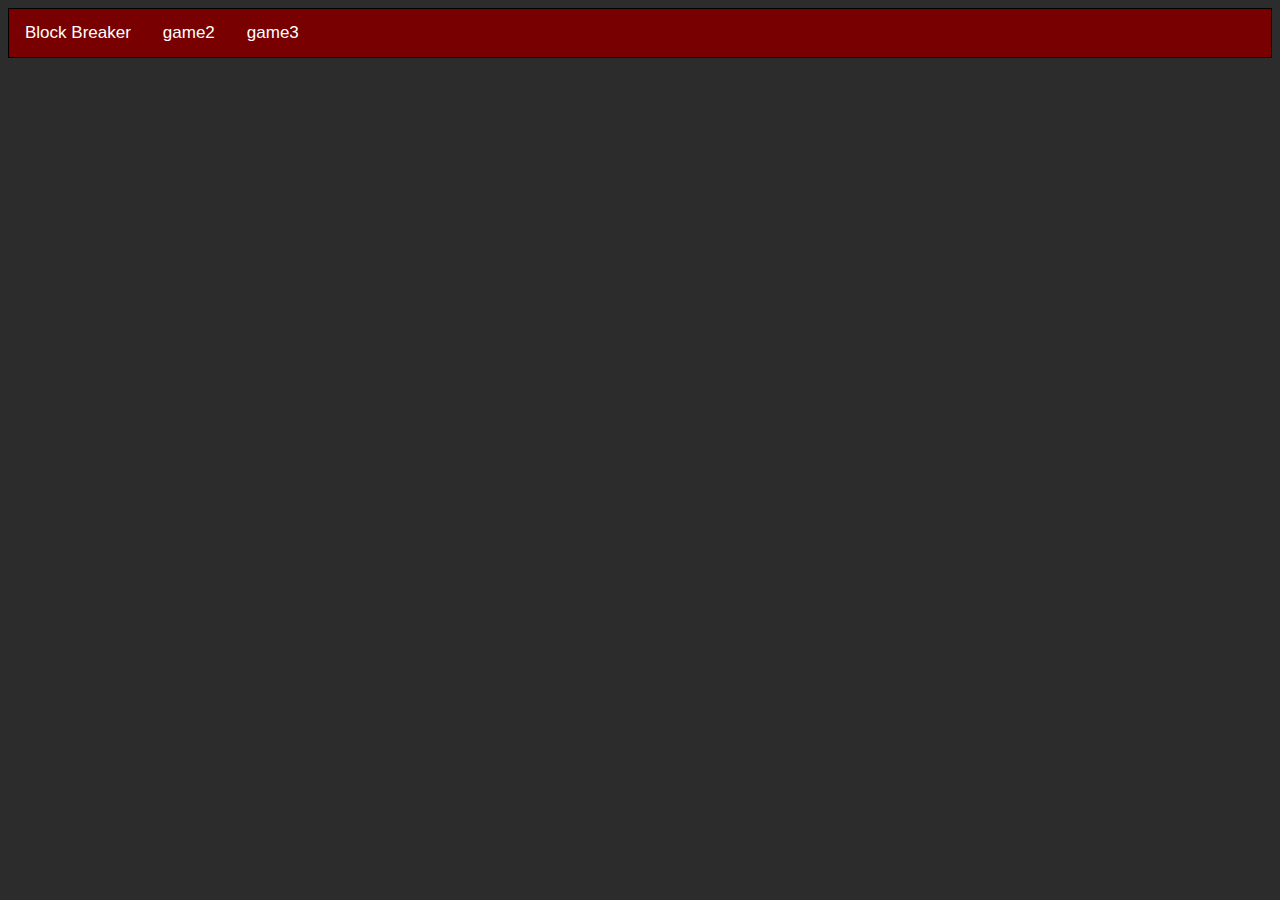
==== index.html @ 6d52f169 "g1t" ====
<!DOCTYPE html>
<html lang="ru">
<head>
<link rel="stylesheet" href="index.css">
<meta name="viewport" content="width=device-width, initial-scale=1">

</head>
<body>


<div class="tab">
  <button class="tablinks" onclick="opengame(event, 'g1')">Block Breaker</button>
  <button class="tablinks" onclick="opengame(event, 'g2')">game2</button>
  <button class="tablinks" onclick="opengame(event, 'g3')">game3</button>
</div>

<div id="g1" class="tabcontent">
  <h3>Block Breaker</h3>
  
<canvas id="myCanvas" width="640" height="480"></canvas>
<button id="runButton">Start game</button>
<script src="./index.js"></script>

</div>

<div id="g2" class="tabcontent">
  <h3>game2</h3>
  <!-- game2 -->
</div>

<div id="g3" class="tabcontent">
  <h3>game3</h3>
  <!-- game3 -->
</div>

<script>
function opengame(evt, game) {
    var i, tabcontent, tablinks;
    tabcontent = document.getElementsByClassName("tabcontent");
    for (i = 0; i < tabcontent.length; i++) {
        tabcontent[i].style.display = "none";
    }
    tablinks = document.getElementsByClassName("tablinks");
    for (i = 0; i < tablinks.length; i++) {
        tablinks[i].className = tablinks[i].className.replace(" active", "");
    }
    document.getElementById(game).style.display = "block";
    evt.currentTarget.className += " active";
}
</script>
     
</body>
</html>
---- index.css ----
canvas {
    background-color: #444444;
  }
  button {
    display: block;
  }
body {
    background-color: rgb(44, 44, 44);
    color:white;
    font-family: Arial, Helvetica, sans-serif;
}

/* Style the tab */
.tab {
    overflow: hidden;
    color:white;
    font-family: Arial, Helvetica, sans-serif;
    border: 1px solid #000000;
    background-color: #790000;
}

/* Style the buttons inside the tab */
.tab button {
    background-color: inherit;
    color:white;
    font-family: Arial, Helvetica, sans-serif;
    float: left;
    border: none;
    outline: none;
    cursor: pointer;
    padding: 14px 16px;
    transition: 0.3s;
    font-size: 17px;
}

/* Change background color of buttons on hover */
.tab button:hover {
    background-color: #ff0000;
}

/* Create an active/current tablink class */
.tab button.active {
    background-color: #c20202;
}

/* Style the tab content */
.tabcontent {
    display: none;
    padding: 6px 12px;
}
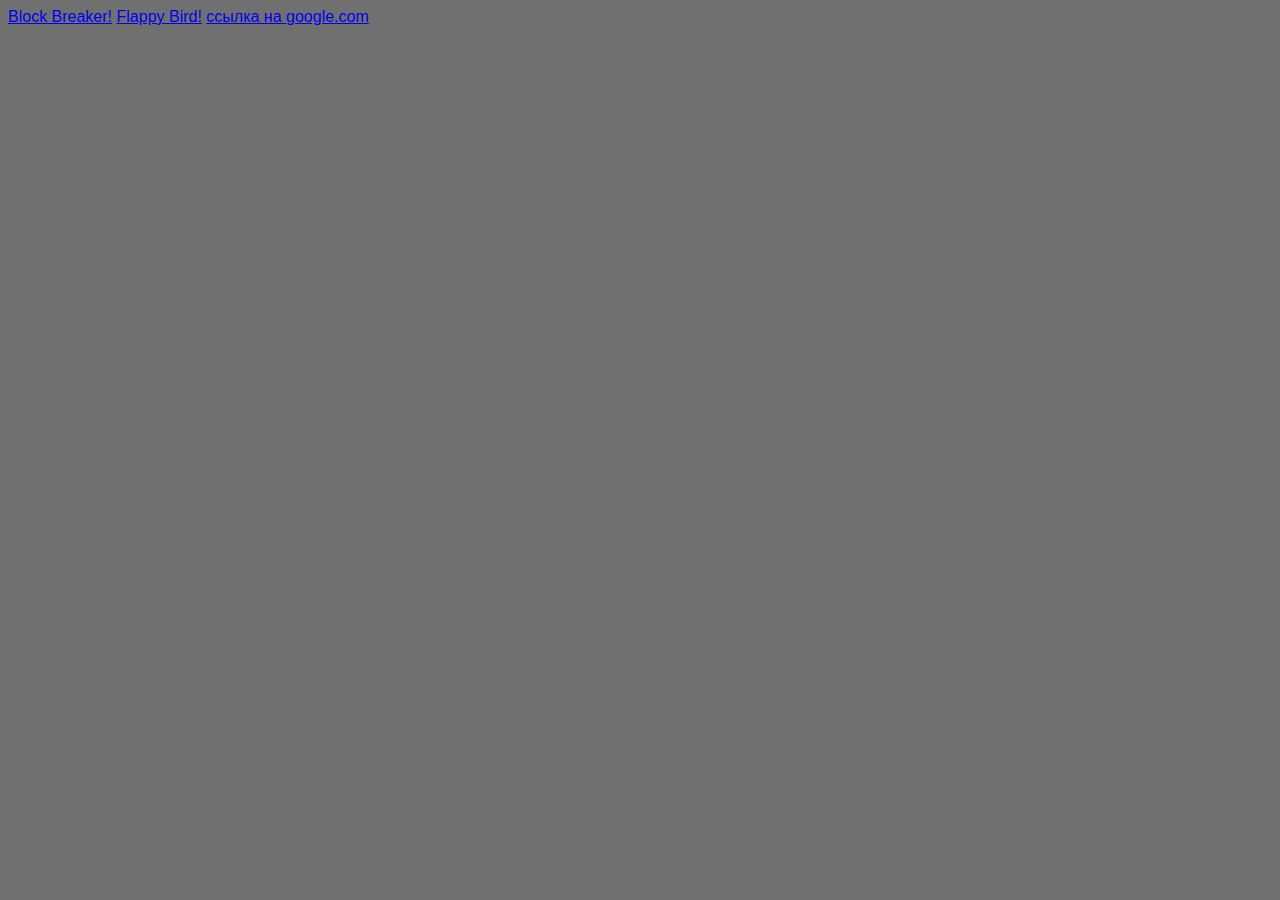
==== commit 54c7c9d4: "g2compl" ====
--- a/index.html
+++ b/index.html
@@ -1,53 +1,14 @@
 <!DOCTYPE html>
 <html lang="ru">
 <head>
-<link rel="stylesheet" href="index.css">
-<meta name="viewport" content="width=device-width, initial-scale=1">
-
+  <meta charset="UTF-8">
+  <meta name="viewport" content="width=device-width, initial-scale=1.0">
+  <title>Document</title>
+  <link rel="stylesheet" href="css/index.css">
 </head>
 <body>
-
-
-<div class="tab">
-  <button class="tablinks" onclick="opengame(event, 'g1')">Block Breaker</button>
-  <button class="tablinks" onclick="opengame(event, 'g2')">game2</button>
-  <button class="tablinks" onclick="opengame(event, 'g3')">game3</button>
-</div>
-
-<div id="g1" class="tabcontent">
-  <h3>Block Breaker</h3>
-  
-<canvas id="myCanvas" width="640" height="480"></canvas>
-<button id="runButton">Start game</button>
-<script src="./index.js"></script>
-
-</div>
-
-<div id="g2" class="tabcontent">
-  <h3>game2</h3>
-  <!-- game2 -->
-</div>
-
-<div id="g3" class="tabcontent">
-  <h3>game3</h3>
-  <!-- game3 -->
-</div>
-
-<script>
-function opengame(evt, game) {
-    var i, tabcontent, tablinks;
-    tabcontent = document.getElementsByClassName("tabcontent");
-    for (i = 0; i < tabcontent.length; i++) {
-        tabcontent[i].style.display = "none";
-    }
-    tablinks = document.getElementsByClassName("tablinks");
-    for (i = 0; i < tablinks.length; i++) {
-        tablinks[i].className = tablinks[i].className.replace(" active", "");
-    }
-    document.getElementById(game).style.display = "block";
-    evt.currentTarget.className += " active";
-}
-</script>
-     
+  <a href="g1/index1.html" target="_blank">Block Breaker!</a>
+  <a href="g2/index2.html" target="_blank">Flappy Bird!</a>
+  <a href="g3/index3.html" target="_blank">ссылка на google.com</a>
 </body>
-</html> +</html>--- a/css/index.css
+++ b/css/index.css
@@ -0,0 +1,5 @@
+body {
+    background-color: rgb(112, 112, 112);
+    color:white;
+    font-family: Arial, Helvetica, sans-serif;
+}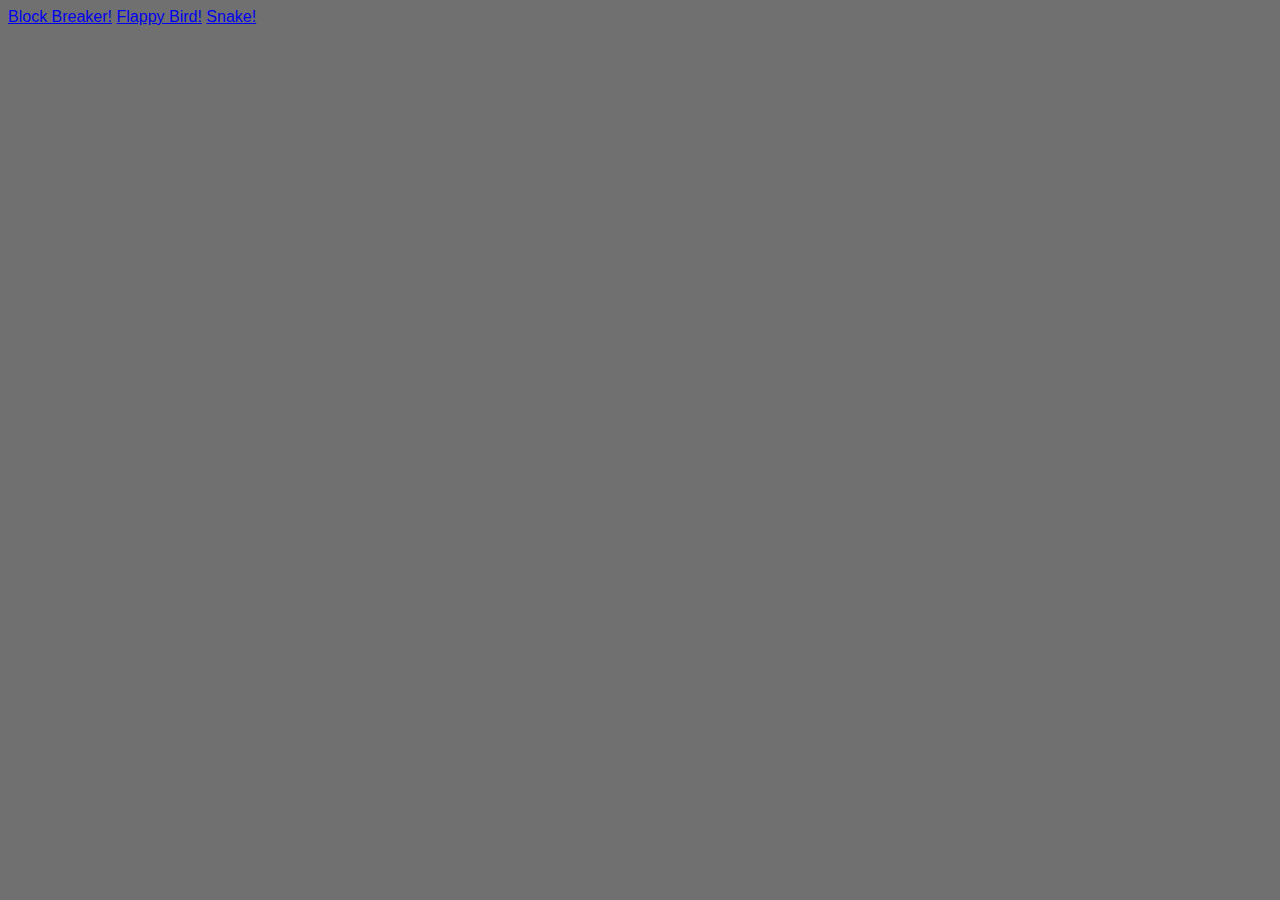
==== commit be5233fb: "compl3" ====
--- a/index.html
+++ b/index.html
@@ -9,6 +9,6 @@
 <body>
   <a href="g1/index1.html" target="_blank">Block Breaker!</a>
   <a href="g2/index2.html" target="_blank">Flappy Bird!</a>
-  <a href="g3/index3.html" target="_blank">ссылка на google.com</a>
+  <a href="g3/index3.html" target="_blank">Snake!</a>
 </body>
 </html>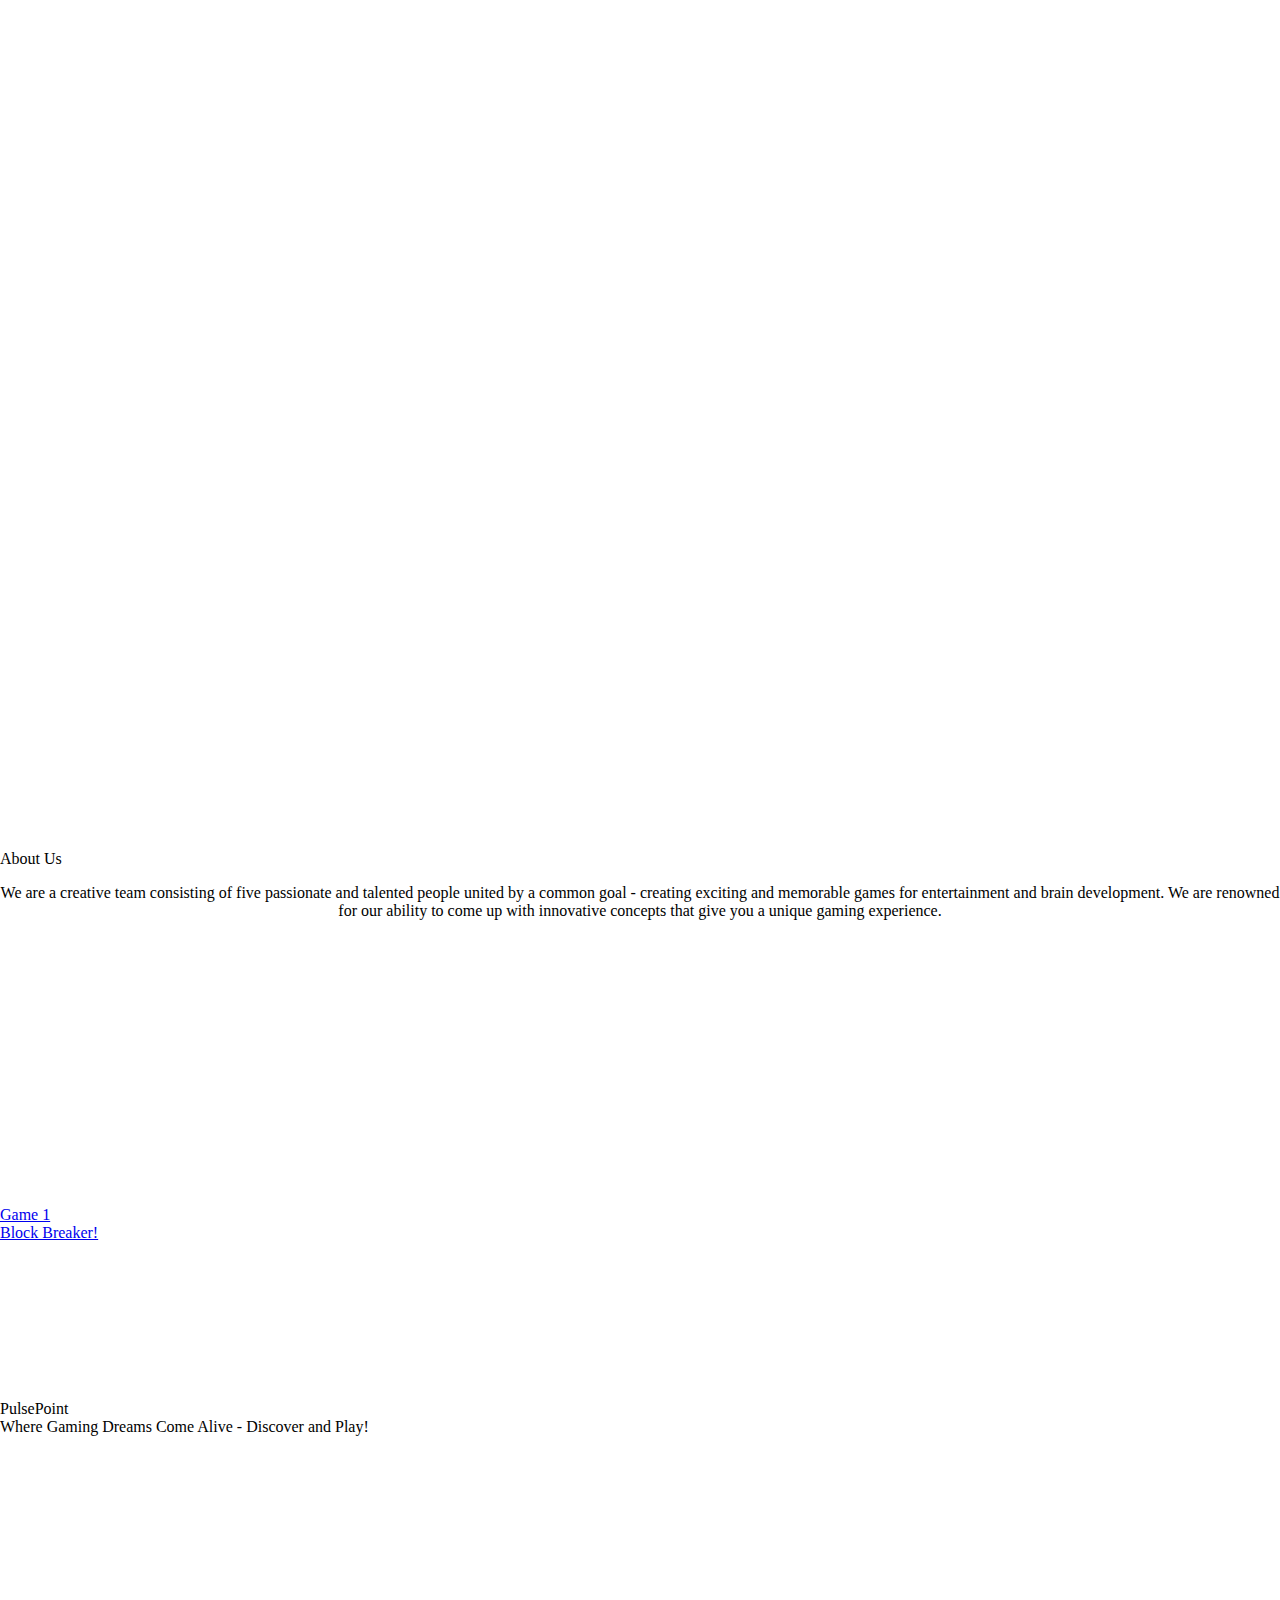
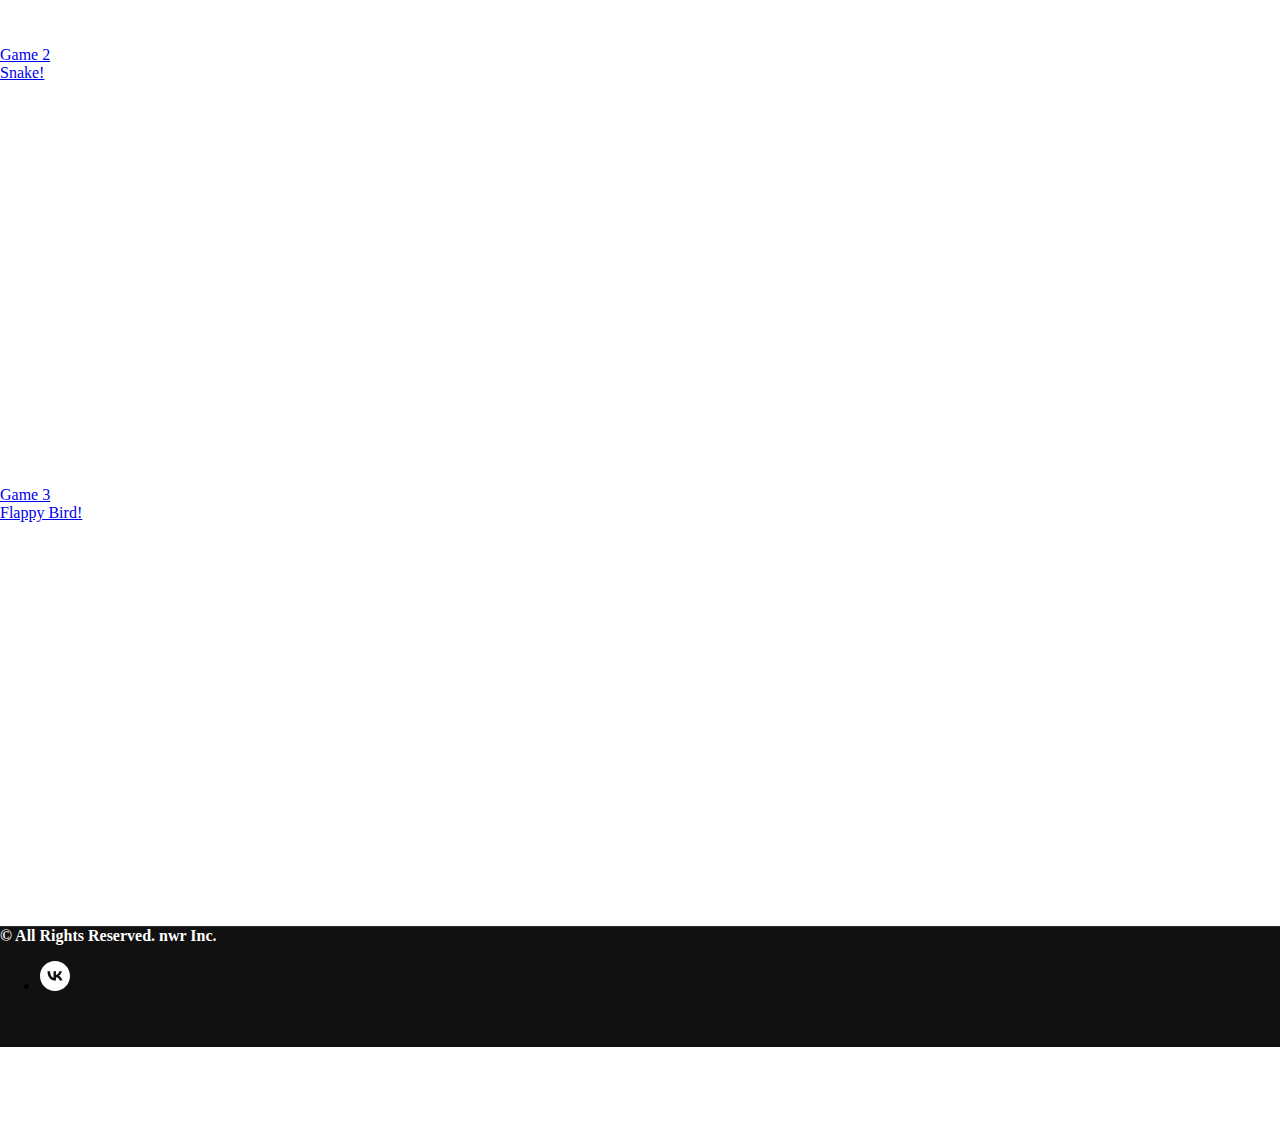
==== commit 9982d22c: "final1" ====
--- a/index.html
+++ b/index.html
@@ -1,14 +1,261 @@
 <!DOCTYPE html>
-<html lang="ru">
-<head>
-  <meta charset="UTF-8">
-  <meta name="viewport" content="width=device-width, initial-scale=1.0">
-  <title>Document</title>
-  <link rel="stylesheet" href="css/index.css">
-</head>
-<body>
-  <a href="g1/index1.html" target="_blank">Block Breaker!</a>
-  <a href="g2/index2.html" target="_blank">Flappy Bird!</a>
-  <a href="g3/index3.html" target="_blank">Snake!</a>
-</body>
-</html>+<html>
+    <head>
+        <meta charset="utf-8"/>
+        <meta http-equiv="Content-Type" content="text/html; charset=utf-8"/>
+        <meta name="viewport" content="width=device-width, initial-scale=1.0"/>
+        
+        <title>PulsePoint</title>
+        <meta property="og:title" content="PulsePoint"/>
+        <meta property="og:description" content=""/>
+        <meta property="og:type" content="website"/>
+        <meta property="og:image" content="https://static.tildacdn.info/tild3566-3136-4233-a161-313435643330/-/resize/504x/mymind-XUlsF9LYeVk-u.png"/>
+        
+        <meta name="format-detection" content="telephone=no"/>
+        <meta http-equiv="x-dns-prefetch-control" content="on">
+        <link rel="dns-prefetch" href="https://ws.tildacdn.com">
+        <link rel="dns-prefetch" href="https://static.tildacdn.info">
+        <link rel="shortcut icon" href="https://static.tildacdn.info/img/tildafavicon.ico" type="image/x-icon"/>
+        
+        
+        <link rel="stylesheet" href="https://static.tildacdn.info/css/tilda-grid-3.0.min.css" type="text/css" media="all" onerror="this.loaderr='y';"/>
+        <link rel="stylesheet" href="https://static.tildacdn.info/ws/project9813879/tilda-blocks-page50252785.min.css?t=1717702878" type="text/css" media="all" onerror="this.loaderr='y';"/>
+        <link rel="stylesheet" href="https://static.tildacdn.info/css/tilda-cover-1.0.min.css" type="text/css" media="all" onerror="this.loaderr='y';"/>
+        
+        <script type="text/javascript">
+            function t_onReady(func) {
+                if (document.readyState != 'loading') {
+                    func();
+                } else {
+                    document.addEventListener('DOMContentLoaded', func);
+                }
+            }
+            function t_onFuncLoad(funcName, okFunc, time) {
+                if (typeof window[funcName] === 'function') {
+                    okFunc();
+                } else {
+                    setTimeout(function() {
+                        t_onFuncLoad(funcName, okFunc, time);
+                    }, (time || 100));
+                }
+            }
+            function t_throttle(fn, threshhold, scope) {
+                return function() {
+                    fn.apply(scope || this, arguments);
+                }
+                ;
+            }
+        </script>
+        <script src="https://static.tildacdn.info/js/tilda-scripts-3.0.min.js" charset="utf-8" defer onerror="this.loaderr='y';"></script>
+        <script src="https://static.tildacdn.info/ws/project9813879/tilda-blocks-page50252785.min.js?t=1717702878" charset="utf-8" async onerror="this.loaderr='y';"></script>
+        <script src="https://static.tildacdn.info/js/tilda-lazyload-1.0.min.js" charset="utf-8" async onerror="this.loaderr='y';"></script>
+        <script src="https://static.tildacdn.info/js/tilda-cover-1.0.min.js" charset="utf-8" async onerror="this.loaderr='y';"></script>
+        <script src="https://static.tildacdn.info/js/tilda-events-1.0.min.js" charset="utf-8" async onerror="this.loaderr='y';"></script>
+        <script type="text/javascript">
+            window.dataLayer = window.dataLayer || [];
+        </script>
+        <script type="text/javascript">
+            (function() {
+                if ((/bot|google|yandex|baidu|bing|msn|duckduckbot|teoma|slurp|crawler|spider|robot|crawling|facebook/i.test(navigator.userAgent)) === false && typeof (sessionStorage) != 'undefined' && sessionStorage.getItem('visited') !== 'y' && document.visibilityState) {
+                    var style = document.createElement('style');
+                    style.type = 'text/css';
+                    style.innerHTML = '@media screen and (min-width: 980px) {.t-records {opacity: 0;}.t-records_animated {-webkit-transition: opacity ease-in-out .2s;-moz-transition: opacity ease-in-out .2s;-o-transition: opacity ease-in-out .2s;transition: opacity ease-in-out .2s;}.t-records.t-records_visible {opacity: 1;}}';
+                    document.getElementsByTagName('head')[0].appendChild(style);
+                    function t_setvisRecs() {
+                        var alr = document.querySelectorAll('.t-records');
+                        Array.prototype.forEach.call(alr, function(el) {
+                            el.classList.add("t-records_animated");
+                        });
+                        setTimeout(function() {
+                            Array.prototype.forEach.call(alr, function(el) {
+                                el.classList.add("t-records_visible");
+                            });
+                            sessionStorage.setItem("visited", "y");
+                        }, 400);
+                    }
+                    document.addEventListener('DOMContentLoaded', t_setvisRecs);
+                }
+            }
+            )();
+        </script>
+    </head>
+    <body class="t-body" style="margin:0;">
+        <!--allrecords-->
+        <div id="allrecords" class="t-records" data-hook="blocks-collection-content-node" data-tilda-project-id="9813879" data-tilda-page-id="50252785" data-tilda-formskey="e1295a15eb8b51dc222399ef09813879" data-tilda-cookie="no" data-tilda-lazy="yes" data-tilda-root-zone="com">
+            <div id="rec759053449" class="r t-rec" style=" " data-animationappear="off" data-record-type="995">
+                <!-- cover -->
+                <div class="t995">
+                    <div class="t995__wrapper">
+                        <div class="t-cover" id="recorddiv759053449" bgimgfield="img" style="height:700px;background-image:url('https://static.tildacdn.info/tild3566-3136-4233-a161-313435643330/-/resize/20x/mymind-XUlsF9LYeVk-u.png');">
+                            <div class="t-cover__carrier" id="coverCarry759053449" data-content-cover-id="759053449" data-content-cover-bg="https://static.tildacdn.info/tild3566-3136-4233-a161-313435643330/mymind-XUlsF9LYeVk-u.png" data-display-changed="true" data-content-cover-height="700px" data-content-cover-parallax="" style="height:700px;background-attachment:scroll; " itemscope itemtype="http://schema.org/ImageObject">
+                                <meta itemprop="image" content="https://static.tildacdn.info/tild3566-3136-4233-a161-313435643330/mymind-XUlsF9LYeVk-u.png">
+                            </div>
+                            <div class="t-cover__filter" style="height:700px;background-color: #000;opacity: 0;"></div>
+                            <div class="t-container">
+                                <div class="t995__container t-col t-col_8 t-prefix_2">
+                                    <div class="t-cover__wrapper t-valign_middle t-align_center" style="height: 700px;">
+                                        <div class="t995__inner-wrapper">
+                                            <div class="t995__title t-title t-title_md" field="title">PulsePoint</div>
+                                            <div class="t995__descr t-descr t-descr_lg" field="descr">Where Gaming Dreams Come Alive - Discover and Play!</div>
+                                        </div>
+                                    </div>
+                                </div>
+                            </div>
+                        </div>
+                    </div>
+                </div>
+                <style type="text/css">
+                    @media screen and (max-width: 640px) {
+                        #rec759053449 .t995__wrapper {
+                            padding: 20px;
+                        }
+                    }
+                </style>
+            </div>
+            <div id="rec759053502" class="r t-rec t-rec_pt_150 t-rec_pb_180" style="padding-top:150px;padding-bottom:180px; " data-record-type="469">
+                <!-- t469 -->
+                <div class="t469">
+                    <div class="t-container t-align_center">
+                        <div class="t-col t-col_8 t-prefix_2">
+                            <div class="t469__title t-title t-title_lg t-margin_auto" field="title">About Us</div>
+                            <div class="t469__line t-margin_auto" style=" "></div>
+                            <div class="t469__descr t-descr t-descr_md t-margin_auto" field="descr">
+                                <p style="text-align: center;">We are a creative team consisting of five passionate and talented people united by a common goal - creating exciting and memorable games for entertainment and brain development. We are renowned for our ability to come up with innovative concepts that give you a unique gaming experience.</p>
+                            </div>
+                        </div>
+                    </div>
+                </div>
+            </div>
+            <div id="rec759054445" class="r t-rec t-rec_pt_90 t-rec_pb_90" style="padding-top:90px;padding-bottom:90px; " data-animationappear="off" data-record-type="401">
+                <!-- T401 -->
+                <!-- t-align_left -->
+                <div class="t401">
+                    <div class="t-container">
+                        <div class="t401__col t-col t-col_4 t-align_left t401__show_hover t401__disable_hover">
+                            <a class="t401__link" href="./g1/index1.html">
+                                <div class="t401__table" style="height:440px;">
+                                    <div class="t401__cell t-align_left t-valign_bottom">
+                                        <div class="t401__bg t401__animation_fast t-bgimg" bgimgfield="img" data-original="./img/bb.jpg" style="background-image:url('./img/bb.jpg');"></div>
+                                        <div class="t401__overlay t401__animation_fast" style="background-image: -moz-linear-gradient(top, rgba(0,0,0, 0.6), rgba(0,0,0, 0.6)); background-image: -webkit-linear-gradient(top, rgba(0,0,0, 0.6), rgba(0,0,0, 0.6)); background-image: -o-linear-gradient(top, rgba(0,0,0, 0.6), rgba(0,0,0, 0.6)); background-image: -ms-linear-gradient(top, rgba(0,0,0, 0.6), rgba(0,0,0, 0.6));"></div>
+                                        <div class="t401__textwrapper t401__animation_fast t401__textwrapper_animated">
+                                            <div class="t401__textwrapper__content">
+                                                <div class="t401__uptitle t401__uptitle_capitalize t-uptitle">Game 1</div>
+                                                <div class="t401__title t-name t-name_xl">Block Breaker!</div>
+                                            </div>
+                                        </div>
+                                    </div>
+                                </div>
+                            </a>
+                        </div>
+                        <div class="t401__col t-col t-col_4 t-align_left t401__show_hover t401__disable_hover">
+                            <a class="t401__link" href="./g2/index2.html">
+                                <div class="t401__table" style="height:440px;">
+                                    <div class="t401__cell t-align_left t-valign_bottom">
+                                        <div class="t401__bg t401__animation_fast t-bgimg" bgimgfield="img" data-original="./img/s.jpg" style="background-image:url('./img/s.jpg');"></div>
+                                        <div class="t401__overlay t401__animation_fast" style="background-image: -moz-linear-gradient(top, rgba(0,0,0, 0.6), rgba(0,0,0, 0.6)); background-image: -webkit-linear-gradient(top, rgba(0,0,0, 0.6), rgba(0,0,0, 0.6)); background-image: -o-linear-gradient(top, rgba(0,0,0, 0.6), rgba(0,0,0, 0.6)); background-image: -ms-linear-gradient(top, rgba(0,0,0, 0.6), rgba(0,0,0, 0.6));"></div>
+                                        <div class="t401__textwrapper t401__animation_fast t401__textwrapper_animated">
+                                            <div class="t401__textwrapper__content">
+                                                <div class="t401__uptitle t401__uptitle_capitalize t-uptitle">Game 2</div>
+                                                <div class="t401__title t-name t-name_xl">Snake!</div>
+                                            </div>
+                                        </div>
+                                    </div>
+                                </div>
+                            </a>
+                        </div>
+                        <div class="t401__col t-col t-col_4 t-align_left t401__show_hover t401__disable_hover">
+                            <a class="t401__link" href="./g3/index3.html">
+                                <div class="t401__table" style="height:440px;">
+                                    <div class="t401__cell t-align_left t-valign_bottom">
+                                        <div class="t401__bg t401__animation_fast t-bgimg" bgimgfield="img" data-original="./img/fb.jpg" style="background-image:url('./img/fb.jpg');"></div>
+                                        <div class="t401__overlay t401__animation_fast" style="background-image: -moz-linear-gradient(top, rgba(0,0,0, 0.6), rgba(0,0,0, 0.6)); background-image: -webkit-linear-gradient(top, rgba(0,0,0, 0.6), rgba(0,0,0, 0.6)); background-image: -o-linear-gradient(top, rgba(0,0,0, 0.6), rgba(0,0,0, 0.6)); background-image: -ms-linear-gradient(top, rgba(0,0,0, 0.6), rgba(0,0,0, 0.6));"></div>
+                                        <div class="t401__textwrapper t401__animation_fast t401__textwrapper_animated">
+                                            <div class="t401__textwrapper__content">
+                                                <div class="t401__uptitle t401__uptitle_capitalize t-uptitle">Game 3</div>
+                                                <div class="t401__title t-name t-name_xl">Flappy Bird!</div>
+                                            </div>
+                                        </div>
+                                    </div>
+                                </div>
+                            </a>
+                        </div>
+                    </div>
+            </div>
+            <div id="rec759053866" class="r t-rec t-rec_pt_0" style="padding-top:0px;background-color:#111111; " data-animationappear="off" data-record-type="345" data-bg-color="#111111">
+                <!-- T345 -->
+                <div class="t345" id="footer_759053866">
+                    <div class="t345-wrapper" style="border-top: 1px solid;border-top-color: #292929;">
+                        <div class="t345-container t-container">
+                            <div class="t345-col t-col t-col_12">
+                                <div class="t345-content" style="height:120px">
+                                    <div class="t345-text__wrapper">
+                                        <div class="t345-text t-descr t-descr_xxs">
+                                            <span style="font-weight: 600;">© All Rights Reserved. nwr Inc.</span>
+                                        </div>
+                                    </div>
+                                    <div class="t345-socials">
+                                        <div class="t-sociallinks">
+                                            <ul role="list" class="t-sociallinks__wrapper" aria-label="Соц. сети">
+                                                <!-- new soclinks -->
+                                                <li class="t-sociallinks__item t-sociallinks__item_vk">
+                                                    <a href="https://vk.com/hikiray009" target="_blank" rel="nofollow" aria-label="VK" title="VK" style="width: 30px; height: 30px;">
+                                                        <svg class="t-sociallinks__svg" role="presentation" width=30px height=30px viewBox="0 0 100 100" fill="none" xmlns="http://www.w3.org/2000/svg">
+                                                            <path fill-rule="evenodd" clip-rule="evenodd" d="M50 100c27.614 0 50-22.386 50-50S77.614 0 50 0 0 22.386 0 50s22.386 50 50 50ZM25 34c.406 19.488 10.15 31.2 27.233 31.2h.968V54.05c6.278.625 11.024 5.216 12.93 11.15H75c-2.436-8.87-8.838-13.773-12.836-15.647C66.162 47.242 71.783 41.62 73.126 34h-8.058c-1.749 6.184-6.932 11.805-11.867 12.336V34h-8.057v21.611C40.147 54.362 33.838 48.304 33.556 34H25Z" fill="#ffffff"/>
+                                                        </svg>
+                                                    </a>
+                                                </li>
+                                                <!-- /new soclinks -->
+                                            </ul>
+                                        </div>
+                                    </div>
+                                </div>
+                            </div>
+                        </div>
+                    </div>
+                </div>
+                <style>
+                    #rec759053866 .t345-text {
+                        color: #ffffff;
+                    }
+                </style>
+                <script>
+                    function checkSize_759053866() {
+                        var rec = document.querySelector('#footer_759053866');
+                        if (!rec)
+                            return;
+                        var textContentEl = rec.querySelector('.t345-text');
+                        var iconsContentEl = rec.querySelector('.t345-socials');
+                        if (!textContentEl || !iconsContentEl)
+                            return;
+                        var contentWidth = textContentEl.offsetWidth + iconsContentEl.offsetWidth;
+                        var container = rec.querySelector('.t345-container');
+                        var containerWidth = container.offsetWidth - 30;
+                        if (contentWidth > containerWidth && containerWidth > 0) {
+                            container.classList.add('t345-socials_block');
+                        } else {
+                            container.classList.remove('t345-socials_block');
+                        }
+                    }
+                    t_onReady(function() {
+                        t_onFuncLoad('checkSize_759053866', function() {
+                            checkSize_759053866();
+                            window.addEventListener('resize', t_throttle(function() {
+                                checkSize_759053866();
+                            }));
+                            if (typeof jQuery !== 'undefined') {
+                                $('#rec759053866').bind('displayChanged', function() {
+                                    checkSize_759053866();
+                                });
+                            } else {
+                                var rec = document.querySelector('#rec759053866');
+                                if (!rec)
+                                    return;
+                                rec.addEventListener('displayChanged', function() {
+                                    checkSize_759053866();
+                                });
+                            }
+                        });
+                    });
+                </script>
+            </div>
+        </div>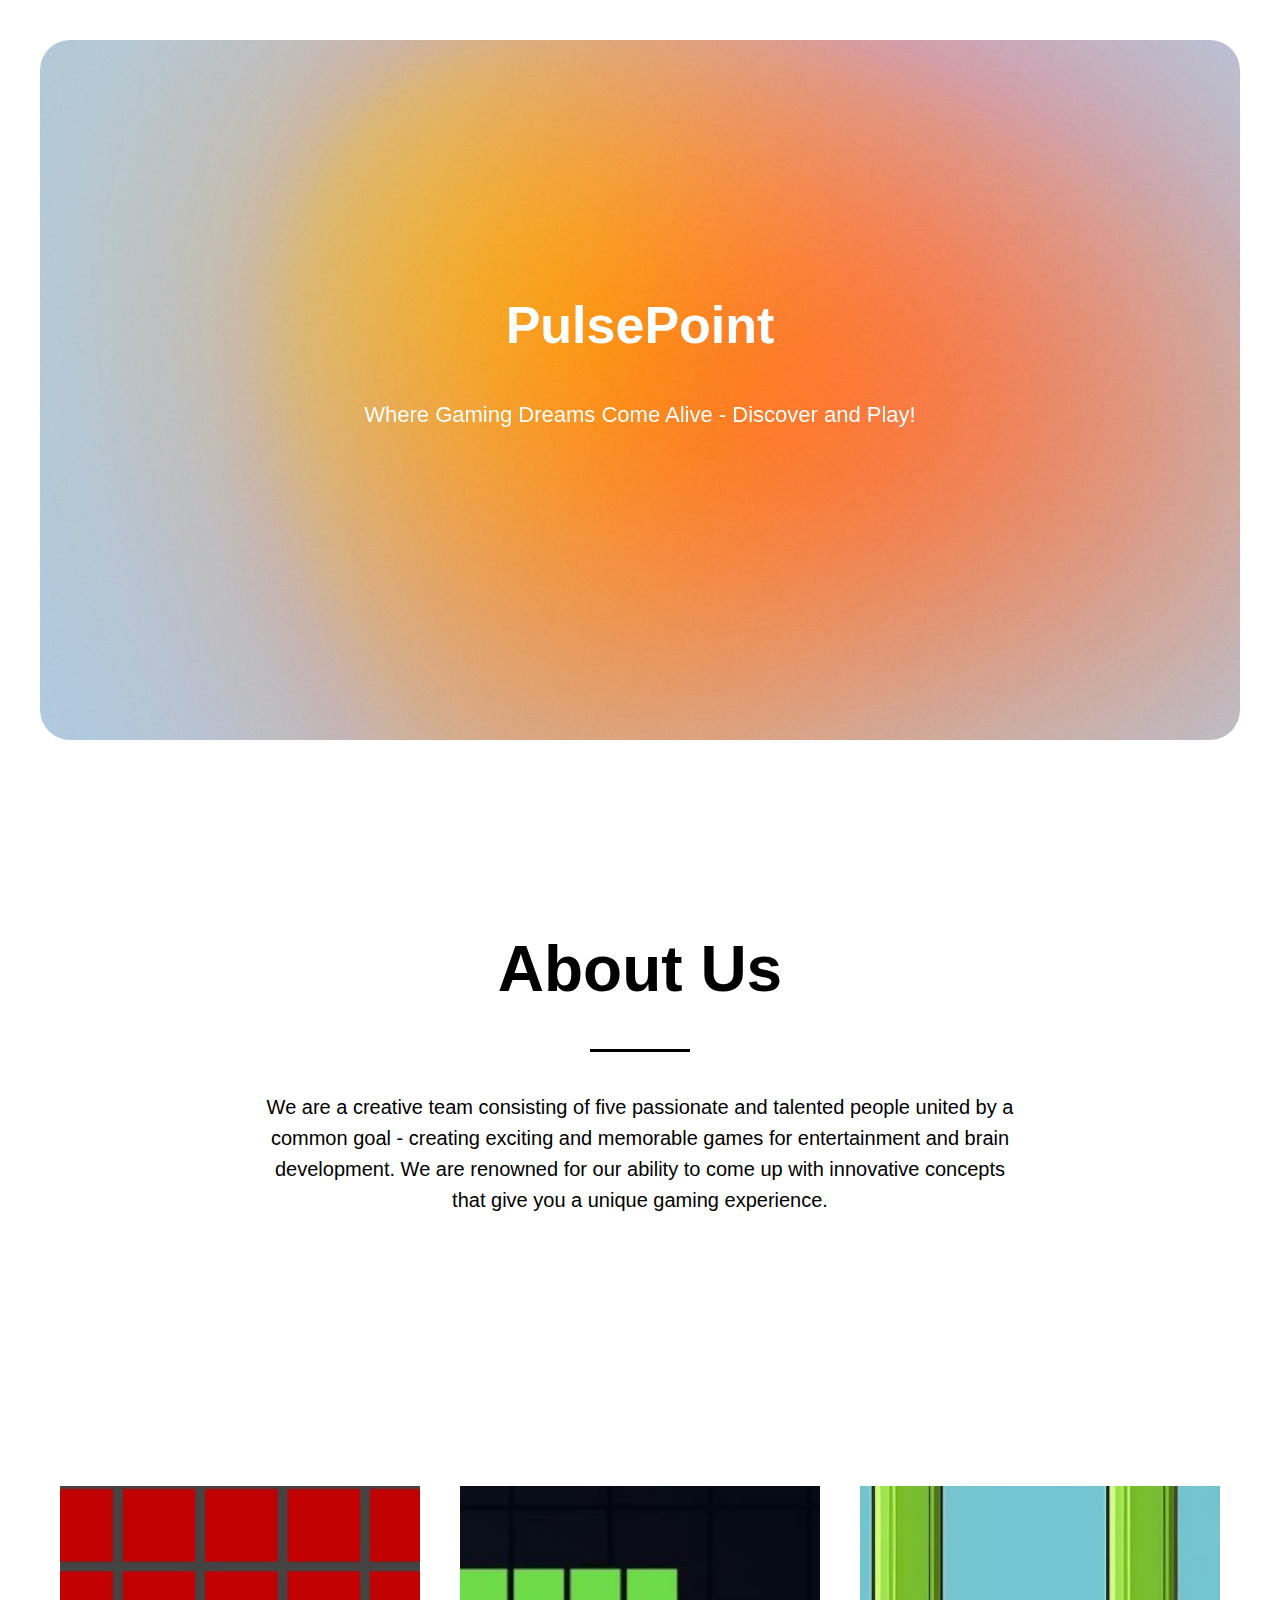
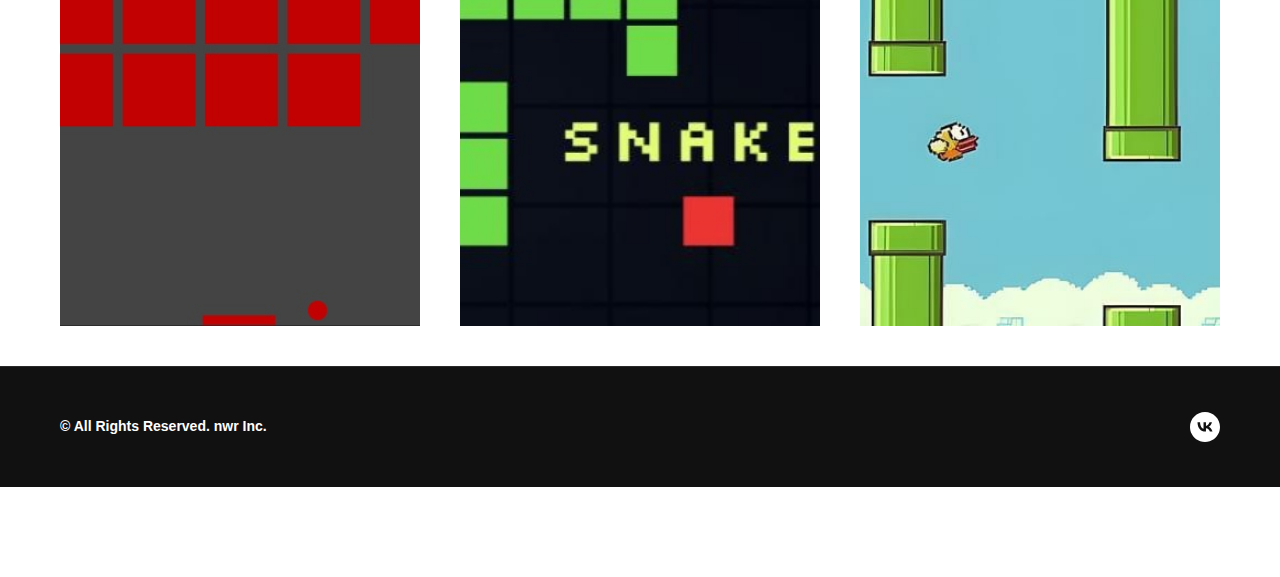
==== commit 48443b30: "final2" ====
--- a/index.html
+++ b/index.html
@@ -4,24 +4,8 @@
         <meta charset="utf-8"/>
         <meta http-equiv="Content-Type" content="text/html; charset=utf-8"/>
         <meta name="viewport" content="width=device-width, initial-scale=1.0"/>
-        
         <title>PulsePoint</title>
-        <meta property="og:title" content="PulsePoint"/>
-        <meta property="og:description" content=""/>
-        <meta property="og:type" content="website"/>
-        <meta property="og:image" content="https://static.tildacdn.info/tild3566-3136-4233-a161-313435643330/-/resize/504x/mymind-XUlsF9LYeVk-u.png"/>
-        
-        <meta name="format-detection" content="telephone=no"/>
-        <meta http-equiv="x-dns-prefetch-control" content="on">
-        <link rel="dns-prefetch" href="https://ws.tildacdn.com">
-        <link rel="dns-prefetch" href="https://static.tildacdn.info">
-        <link rel="shortcut icon" href="https://static.tildacdn.info/img/tildafavicon.ico" type="image/x-icon"/>
-        
-        
-        <link rel="stylesheet" href="https://static.tildacdn.info/css/tilda-grid-3.0.min.css" type="text/css" media="all" onerror="this.loaderr='y';"/>
-        <link rel="stylesheet" href="https://static.tildacdn.info/ws/project9813879/tilda-blocks-page50252785.min.css?t=1717702878" type="text/css" media="all" onerror="this.loaderr='y';"/>
-        <link rel="stylesheet" href="https://static.tildacdn.info/css/tilda-cover-1.0.min.css" type="text/css" media="all" onerror="this.loaderr='y';"/>
-        
+        <link rel="stylesheet" href="./index.css" type="text/css" media="all" onerror="this.loaderr='y';"/>
         <script type="text/javascript">
             function t_onReady(func) {
                 if (document.readyState != 'loading') {
@@ -46,37 +30,9 @@
                 ;
             }
         </script>
-        <script src="https://static.tildacdn.info/js/tilda-scripts-3.0.min.js" charset="utf-8" defer onerror="this.loaderr='y';"></script>
-        <script src="https://static.tildacdn.info/ws/project9813879/tilda-blocks-page50252785.min.js?t=1717702878" charset="utf-8" async onerror="this.loaderr='y';"></script>
-        <script src="https://static.tildacdn.info/js/tilda-lazyload-1.0.min.js" charset="utf-8" async onerror="this.loaderr='y';"></script>
-        <script src="https://static.tildacdn.info/js/tilda-cover-1.0.min.js" charset="utf-8" async onerror="this.loaderr='y';"></script>
-        <script src="https://static.tildacdn.info/js/tilda-events-1.0.min.js" charset="utf-8" async onerror="this.loaderr='y';"></script>
+        <script src="index.js" charset="utf-8" async onerror="this.loaderr='y';"></script>
         <script type="text/javascript">
             window.dataLayer = window.dataLayer || [];
-        </script>
-        <script type="text/javascript">
-            (function() {
-                if ((/bot|google|yandex|baidu|bing|msn|duckduckbot|teoma|slurp|crawler|spider|robot|crawling|facebook/i.test(navigator.userAgent)) === false && typeof (sessionStorage) != 'undefined' && sessionStorage.getItem('visited') !== 'y' && document.visibilityState) {
-                    var style = document.createElement('style');
-                    style.type = 'text/css';
-                    style.innerHTML = '@media screen and (min-width: 980px) {.t-records {opacity: 0;}.t-records_animated {-webkit-transition: opacity ease-in-out .2s;-moz-transition: opacity ease-in-out .2s;-o-transition: opacity ease-in-out .2s;transition: opacity ease-in-out .2s;}.t-records.t-records_visible {opacity: 1;}}';
-                    document.getElementsByTagName('head')[0].appendChild(style);
-                    function t_setvisRecs() {
-                        var alr = document.querySelectorAll('.t-records');
-                        Array.prototype.forEach.call(alr, function(el) {
-                            el.classList.add("t-records_animated");
-                        });
-                        setTimeout(function() {
-                            Array.prototype.forEach.call(alr, function(el) {
-                                el.classList.add("t-records_visible");
-                            });
-                            sessionStorage.setItem("visited", "y");
-                        }, 400);
-                    }
-                    document.addEventListener('DOMContentLoaded', t_setvisRecs);
-                }
-            }
-            )();
         </script>
     </head>
     <body class="t-body" style="margin:0;">
@@ -86,9 +42,9 @@
                 <!-- cover -->
                 <div class="t995">
                     <div class="t995__wrapper">
-                        <div class="t-cover" id="recorddiv759053449" bgimgfield="img" style="height:700px;background-image:url('https://static.tildacdn.info/tild3566-3136-4233-a161-313435643330/-/resize/20x/mymind-XUlsF9LYeVk-u.png');">
-                            <div class="t-cover__carrier" id="coverCarry759053449" data-content-cover-id="759053449" data-content-cover-bg="https://static.tildacdn.info/tild3566-3136-4233-a161-313435643330/mymind-XUlsF9LYeVk-u.png" data-display-changed="true" data-content-cover-height="700px" data-content-cover-parallax="" style="height:700px;background-attachment:scroll; " itemscope itemtype="http://schema.org/ImageObject">
-                                <meta itemprop="image" content="https://static.tildacdn.info/tild3566-3136-4233-a161-313435643330/mymind-XUlsF9LYeVk-u.png">
+                        <div class="t-cover" id="recorddiv759053449" bgimgfield="img" style="height:700px;background-image:url('./img/mm.png');">
+                            <div class="t-cover__carrier" id="coverCarry759053449" data-content-cover-id="759053449" data-content-cover-bg="./img/mm.png" data-display-changed="true" data-content-cover-height="700px" data-content-cover-parallax="" style="height:700px;background-attachment:scroll; " itemscope itemtype="http://schema.org/ImageObject">
+                                <meta itemprop="image" content="./img/mm.png">
                             </div>
                             <div class="t-cover__filter" style="height:700px;background-color: #000;opacity: 0;"></div>
                             <div class="t-container">
@@ -196,7 +152,6 @@
                                     <div class="t345-socials">
                                         <div class="t-sociallinks">
                                             <ul role="list" class="t-sociallinks__wrapper" aria-label="Соц. сети">
-                                                <!-- new soclinks -->
                                                 <li class="t-sociallinks__item t-sociallinks__item_vk">
                                                     <a href="https://vk.com/hikiray009" target="_blank" rel="nofollow" aria-label="VK" title="VK" style="width: 30px; height: 30px;">
                                                         <svg class="t-sociallinks__svg" role="presentation" width=30px height=30px viewBox="0 0 100 100" fill="none" xmlns="http://www.w3.org/2000/svg">
@@ -204,7 +159,6 @@
                                                         </svg>
                                                     </a>
                                                 </li>
-                                                <!-- /new soclinks -->
                                             </ul>
                                         </div>
                                     </div>
@@ -219,23 +173,6 @@
                     }
                 </style>
                 <script>
-                    function checkSize_759053866() {
-                        var rec = document.querySelector('#footer_759053866');
-                        if (!rec)
-                            return;
-                        var textContentEl = rec.querySelector('.t345-text');
-                        var iconsContentEl = rec.querySelector('.t345-socials');
-                        if (!textContentEl || !iconsContentEl)
-                            return;
-                        var contentWidth = textContentEl.offsetWidth + iconsContentEl.offsetWidth;
-                        var container = rec.querySelector('.t345-container');
-                        var containerWidth = container.offsetWidth - 30;
-                        if (contentWidth > containerWidth && containerWidth > 0) {
-                            container.classList.add('t345-socials_block');
-                        } else {
-                            container.classList.remove('t345-socials_block');
-                        }
-                    }
                     t_onReady(function() {
                         t_onFuncLoad('checkSize_759053866', function() {
                             checkSize_759053866();
--- a/index.css
+++ b/index.css
@@ -0,0 +1,3 @@
+*,*:before,*:after{-webkit-box-sizing:content-box;-moz-box-sizing:content-box;box-sizing:content-box}div,span,h1,h2,h3,h4,h5,h6,p,blockquote,pre,a,code,img,b,u,i,center,table,tr,th,td,video{margin:0;padding:0;border:0}sup{line-height:0;font-size:smaller;vertical-align:super}sub{line-height:0;font-size:smaller;vertical-align:sub}.t-clear{clear:both}.t-row{margin:0}.t-container{margin-left:auto;margin-right:auto;width:100%;max-width:1200px;padding:0}.t-container.flexx{display:-webkit-box;display:-moz-box;display:-ms-flexbox;display:-webkit-flex;display:flex}.t-container_flex{display:-webkit-box;display:-moz-box;display:-ms-flexbox;display:-webkit-flex;display:flex}.t-container_100{width:100%;padding:0}.t-container_10{margin-left:auto;margin-right:auto;width:100%;max-width:1000px;padding:0}.t-container_8{margin-left:auto;margin-right:auto;width:100%;max-width:800px;padding:0}.t-container:before,.t-container:after,.t-container_10:before,.t-container_10:after,.t-container_8:before,.t-container_8:after,.t-container_100:before,.t-container_100:after{display:table;content:" ";width:0}.t-container:after,.t-container_10:after,.t-container_8:after,.t-container_100:after{clear:both}.t-col{display:inline;float:left;margin-left:20px;margin-right:20px;width:100%}.t-col.flexx{align-items:stretch;height:inherit;margin-top:auto;margin-bottom:auto}.t-col_flex{align-items:stretch;height:inherit;margin-top:auto;margin-bottom:auto}.t-col_1{max-width:60px}.t-col_2{max-width:160px}.t-col_3{max-width:260px}.t-col_4{max-width:360px}.t-col_5{max-width:460px}.t-col_6{max-width:560px}.t-col_7{max-width:660px}.t-col_8{max-width:760px}.t-col_9{max-width:860px}.t-col_10{max-width:960px}.t-col_11{max-width:1060px}.t-col_12{max-width:1160px}.t-col_100{max-width:100vw}.t-prefix_1{padding-left:100px}.t-prefix_2{padding-left:200px}.t-prefix_3{padding-left:300px}.t-prefix_4{padding-left:400px}.t-prefix_5{padding-left:500px}.t-prefix_6{padding-left:600px}.t-prefix_7{padding-left:700px}.t-prefix_8{padding-left:800px}.t-prefix_9{padding-left:900px}.t-prefix_10{padding-left:1000px}.t-prefix_11{padding-left:1100px}.t-prefix_12{padding-left:1200px}.t-width{width:100%}.t-width_1{max-width:60px}.t-width_2{max-width:160px}.t-width_3{max-width:260px}.t-width_4{max-width:360px}.t-width_5{max-width:460px}.t-width_6{max-width:560px}.t-width_7{max-width:660px}.t-width_8{max-width:760px}.t-width_9{max-width:860px}.t-width_10{max-width:960px}.t-width_11{max-width:1060px}.t-width_12{max-width:1160px}.t-width_100{max-width:100%}.t-cell{display:table-cell;vertical-align:middle;height:100%;margin-left:0;margin-right:0}.t-cell_25{width:25vw}.t-cell_33{width:33.3333333vw}.t-cell_50{width:50vw}.t-cell_100{width:100vw}@media screen and (max-width:1200px){.t-container{max-width:960px;padding:0}.t-container_10{max-width:780px}.t-container_8{max-width:640px}.t-col{display:inline;float:left;margin-left:10px;margin-right:10px;width:100%}.t-col_1{max-width:60px}.t-col_2{max-width:140px}.t-col_3{max-width:220px}.t-col_4{max-width:300px}.t-col_5{max-width:380px}.t-col_6{max-width:460px}.t-col_7{max-width:540px}.t-col_8{max-width:620px}.t-col_9{max-width:700px}.t-col_10{max-width:780px}.t-col_11{max-width:860px}.t-col_12{max-width:940px}.t-prefix_1{padding-left:80px}.t-prefix_2{padding-left:160px}.t-prefix_3{padding-left:240px}.t-prefix_4{padding-left:320px}.t-prefix_5{padding-left:400px}.t-prefix_6{padding-left:480px}.t-prefix_7{padding-left:560px}.t-prefix_8{padding-left:640px}.t-prefix_9{padding-left:720px}.t-prefix_10{padding-left:800px}.t-prefix_11{padding-left:880px}.t-prefix_12{padding-left:960px}.t-width_1{max-width:60px}.t-width_2{max-width:140px}.t-width_3{max-width:220px}.t-width_4{max-width:300px}.t-width_5{max-width:380px}.t-width_6{max-width:460px}.t-width_7{max-width:540px}.t-width_8{max-width:620px}.t-width_9{max-width:700px}.t-width_10{max-width:780px}.t-width_11{max-width:860px}.t-width_12{max-width:940px}.t-width_100{max-width:100%}}@media screen and (max-width:960px){.t-container{max-width:640px}.t-container.flexx{display:block}.t-container_flex{display:block}.t-col{display:block;float:none;padding-left:20px;padding-right:20px;margin:0;width:100%;max-width:100%;box-sizing:border-box}.t-col_1,.t-col_2,.t-col_3,.t-col_4,.t-col_5,.t-col_6,.t-col_7,.t-col_8,.t-col_9,.t-col_10,.t-col_11,.t-col_12{width:100%;max-width:100%}.t-prefix_1,.t-prefix_2,.t-prefix_3,.t-prefix_4,.t-prefix_5,.t-prefix_6,.t-prefix_7,.t-prefix_8,.t-prefix_9,.t-prefix_10,.t-prefix_11,.t-prefix_12{padding-left:none}}
+.csssize{height:5654px}.t-body{margin:0}#allrecords{-webkit-font-smoothing:antialiased;background-color:none}#allrecords a{color:#ff8562;text-decoration:none}#allrecords a,#allrecords button,#allrecords .t-radio,#allrecords .t-checkbox,#allrecords .t-img-select{outline:none}#allrecords a:focus-visible,#allrecords button:focus-visible,#allrecords .t-focusable,#allrecords .t-focusable .t-btn,#allrecords .t-focusable .t-btntext,#allrecords .t-img-select:focus-visible+.t-img-select__indicator,#allrecords .t-img-select:focus-visible+.t-img-select__indicator:after,#allrecords .t-radio:focus-visible+.t-radio__indicator,#allrecords .t-checkbox:focus-visible+.t-checkbox__indicator{outline-color:#2015FF;outline-offset:4px;outline-style:auto}#allrecords .t-descr a:focus-visible,#allrecords .t-sociallinks a:focus-visible,#allrecords .ya-share2__link:focus-visible{outline-offset:2px}#allrecords a[href^=tel]{color:inherit;text-decoration:none}#allrecords ol{padding-left:22px}#allrecords ul{padding-left:20px}#allrecords b,#allrecords strong{font-weight:700}@media print{body,html{min-width:1200px;max-width:1200px;padding:0;margin:0 auto;border:none}}.t-records{-webkit-font_smoothing:antialiased;background-color:none}.t-records a{color:#ff8562;text-decoration:none}.t-records a[href^=tel]{color:inherit;text-decoration:none}.t-records ol{padding-left:22px;margin-top:0;margin-bottom:10px}.t-records ul{padding-left:20px;margin-top:0;margin-bottom:10px}.t-mbfix{opacity:.01;-webkit-transform:translateX(0);-ms-transform:translateX(0);transform:translateX(0);position:fixed;width:100%;height:500px;background-color:white;top:0;left:0;z-index:10000;-webkit-transition:all 0.1s ease;transition:all 0.1s ease}.t-mbfix_hide{-webkit-transform:translateX(3000px);-ms-transform:translateX(3000px);transform:translateX(3000px)}img:not([src]){visibility:hidden}.t-body_scroll-locked{position:fixed;left:0;width:100%;height:100%;overflow:hidden}.r_anim{-webkit-transition:opacity 0.5s;transition:opacity 0.5s}.r_hidden{opacity:0}.r_showed{opacity:1}.t-name{font-family:'TildaSans',Arial,sans-serif;font-weight:600;color:#000000}.t-name_xl{font-size:24px;line-height:1.35}.t-title{font-family:'TildaSans',Arial,sans-serif;font-weight:600;color:#000000}.t-title_md{font-size:52px;line-height:1.23}.t-title_lg{font-size:64px;line-height:1.23}.t-descr{font-family:'TildaSans',Arial,sans-serif;font-weight:300;color:#000000}.t-descr_xxs{font-size:14px;line-height:1.55}.t-descr_xs{font-size:16px;line-height:1.55}.t-descr_md{font-size:20px;line-height:1.55}.t-descr_lg{font-size:22px;line-height:1.55}.t-uptitle{font-family:'TildaSans',Arial,sans-serif;font-weight:600;color:#000000;letter-spacing:2.5px}.t-align_center{text-align:center}.t-align_left{text-align:left}.t-margin_auto{margin-left:auto;margin-right:auto}.t-valign_middle{vertical-align:middle}.t-valign_bottom{vertical-align:bottom}.t-tildalabel{background-color:#000;color:#fff;width:100%;height:70px;font-family:Arial;font-size:14px}.t-tildalabel:hover .t-tildalabel__wrapper{opacity:1}.t-tildalabel__wrapper{display:table;height:30px;width:270px;margin:0 auto;padding-top:20px;opacity:.4}.t-tildalabel__txtleft{display:table-cell;width:120px;height:30px;vertical-align:middle;text-align:right;padding-right:12px;font-weight:300;font-size:12px}.t-tildalabel__wrapimg{display:table-cell;width:30px;height:30px;vertical-align:middle}.t-tildalabel__img{width:30px;height:30px;vertical-align:middle}.t-tildalabel__txtright{display:table-cell;width:120px;height:30px;vertical-align:middle;padding-left:12px;font-weight:500;letter-spacing:2px}.t-tildalabel__link{color:#fff;text-decoration:none;vertical-align:middle}.t-rec_pt_0{padding-top:0}.t-rec_pt_15{padding-top:15px}.t-rec_pt_90{padding-top:90px}.t-rec_pt_150{padding-top:150px}.t-rec_pb_90{padding-bottom:90px}.t-rec_pb_180{padding-bottom:180px}@media screen and (max-width:1200px){.t-descr_xxs{font-size:12px}.t-descr_xs{font-size:14px}.t-descr_md{font-size:18px}.t-descr_lg{font-size:20px}.t-title_md{font-size:48px}.t-title_lg{font-size:60px}.t-name_xl{font-size:22px}}@media screen and (max-width:640px){.t-descr_xs{font-size:12px;line-height:1.45}.t-descr_md{font-size:16px;line-height:1.45}.t-descr_lg{font-size:18px;line-height:1.45}.t-title_md{font-size:30px}.t-title_lg{font-size:30px}.t-name_xl{font-size:20px}}@media screen and (max-width:480px){.t-rec_pt_0{padding-top:0}.t-rec_pt_15{padding-top:15px}.t-rec_pt_90{padding-top:90px}.t-rec_pt_150{padding-top:90px!important}.t-rec_pb_90{padding-bottom:90px}.t-rec_pb_180{padding-bottom:120px!important}}.t995 .t-cover,.t995 .t-cover__filter{border-radius:30px;-webkit-mask-image:-webkit-radial-gradient(white,black)}.t995__wrapper{padding:40px}.t995__inner-wrapper{padding:80px 0}.t995__title{color:#fff}.t995__descr{padding:40px 0 54px;color:#fff}.t995__btn-wrapper{display:inline-block;margin:0 6px}.t995__btn-wrapper:first-child{margin-left:0}.t995 .t995__btn{display:-webkit-inline-flex;display:-ms-inline-flexbox;display:inline-flex;-webkit-align-items:center;-ms-flex-align:center;align-items:center;margin:6px 0}@media screen and (max-width:640px){.t995__wrapper{padding:0}.t995__descr{padding:20px 0 34px}.t995__btn-wrapper{margin:6px}}.t469__title{margin-bottom:40px}.t469__descr{margin-top:40px;text-overflow:ellipsis}.t469 .t-btn{margin-top:60px}.t469__line{max-width:100px;width:100%;height:3px;background-color:#000}.t401__col{margin-bottom:40px}.t401__table{display:table;width:100%;height:400px;vertical-align:middle;position:relative;overflow:hidden}.t401__col{overflow:hidden}.t401__bg{background-position:center center;background-repeat:no-repeat;background-size:cover;position:absolute;top:0;right:0;bottom:0;left:0}.t401__cell:hover .t401__bg_animated{-moz-transform:scale(1.05);-ms-transform:scale(1.05);-webkit-transform:scale(1.05);-o-transform:scale(1.05);transform:scale(1.05)}.t401__link:focus-visible .t401__bg_animated{-moz-transform:scale(1.05);-ms-transform:scale(1.05);-webkit-transform:scale(1.05);-o-transform:scale(1.05);transform:scale(1.05)}.t401__overlay{position:absolute;top:0;right:0;bottom:0;left:0}.t401__show_hover .t401__overlay{opacity:0}.t401__cell:hover .t401__overlay{opacity:.8}.t401__link:focus-visible .t401__overlay{opacity:.8}.t401__show_hover .t401__cell:hover .t401__overlay{opacity:1}.t401__show_hover .t401__link:focus-visible .t401__overlay{opacity:1}.t401__cell{display:table-cell;width:100%;height:100%}.t401__textwrapper{padding:20px 40px;position:relative}.t401__show_hover .t401__textwrapper{opacity:0}.t401__show_hover .t401__textwrapper.t401__textwrapper_animated{-moz-transform:translateY(20%);-ms-transform:translateY(20%);-webkit-transform:translateY(20%);-o-transform:translateY(20%);transform:translateY(20%)}.t401__show_hover .t401__cell:hover .t401__textwrapper{opacity:1}.t401__show_hover .t401__link:focus-visible .t401__textwrapper{opacity:1}.t401__cell:hover .t401__textwrapper_animated{-moz-transform:translateY(0);-ms-transform:translateY(0);-webkit-transform:translateY(0);-o-transform:translateY(0);transform:translateY(0)}.t401__link:focus-visible .t401__textwrapper_animated{-moz-transform:translateY(0);-ms-transform:translateY(0);-webkit-transform:translateY(0);-o-transform:translateY(0);transform:translateY(0)}.t401__textwrapper__content{margin:30px auto;position:relative}.t401__uptitle{margin-bottom:20px;color:#fff;text-transform:uppercase;font-size:12px}.t401__uptitle.t401__uptitle_capitalize{text-transform:capitalize}.t401__text{color:#fff;margin-top:20px}.t401__title{color:#fff}.t401__title_small{font-size:28px;line-height:1.25}.t401__img{width:100%;max-width:70px}.t401__animation_fast{-webkit-transition:all ease-in-out .25s;-moz-transition:all ease-in-out .25s;-o-transition:all ease-in-out .25s;transition:all ease-in-out .25s}.t401__animation_slow{-webkit-transition:all ease-in-out .45s;-moz-transition:all ease-in-out .45s;-o-transition:all ease-in-out .45s;transition:all ease-in-out .45s}.t401__textwrapper__content{-webkit-transition:all ease-in-out .2s;-moz-transition:all ease-in-out .2s;-o-transition:all ease-in-out .2s;transition:all ease-in-out .2s}@media screen and (max-width:1200px){.t401__col{margin-bottom:20px}}@media screen and (max-width:960px){.t401__disable_hover .t401__textwrapper{opacity:1!important;-moz-transform:translateY(0)!important;-ms-transform:translateY(0)!important;-webkit-transform:translateY(0)!important;-o-transform:translateY(0)!important;transform:translateY(0)!important}.t401__disable_hover .t401__overlay{opacity:1!important}}@media screen and (max-width:640px){.t401 .t401__table{height:350px}.t401__textwrapper{padding:20px 20px}.t401__title_small{font-size:21px}}.t401__buttonwrapper{padding:0 20px;text-align:center}.t401__btn{margin-top:60px}.t345-container.t345-socials_block{height:auto!important;padding:24px 0}.t345 .t345-col{height:100%;margin:0 auto;float:none;display:block}.t345-col.t-col_100{height:100%;margin:0 auto;display:block;width:100%}.t345-content{display:table;height:100%;position:relative;width:100%;height:80px}.t345-socials_block .t345-text__wrapper{display:block}.t345-text__wrapper{display:table-cell;vertical-align:middle}.t345-text{display:inline-block}.t345-socials{position:absolute;top:50%;right:0;-moz-transform:translateY(-50%);-ms-transform:translateY(-50%);-webkit-transform:translateY(-50%);-o-transform:translateY(-50%);transform:translateY(-50%)}.t345-socials_block .t345-socials{position:relative;top:auto;right:auto;display:inline-block;margin-top:14px;-moz-transform:translateY(0);-ms-transform:translateY(0);-webkit-transform:translateY(0);-o-transform:translateY(0);transform:translateY(0)}.t345-share,.t345-social,.t345 .t-sociallinks{display:inline-block;vertical-align:middle}.t345 .t-sociallinks,.t345 .t-sociallinks__wrapper,.t345 .t-sociallinks__item,.t345-social__wrapper,.t345-social__item,.t345-social{display:inline-block;margin-left:4px;height:30px;-webkit-transition:all ease-in-out .25s;-moz-transition:all ease-in-out .25s;-o-transition:all ease-in-out .25s;transition:all ease-in-out .25s}#allrecords .t345 ul.t-sociallinks__wrapper{margin-bottom:0;padding-left:0;list-style:none}.t345 .t-sociallinks a{display:inline-block}.t345 .t-sociallinks svg{display:block}@media screen and (max-width:960px){.t345-socials_block .t-sociallinks{height:auto}}.t345 .t-sociallinks__item:hover,.t345-social__item:hover{opacity:.8}.t345 .t-sociallinks__item a:focus-visible{opacity:.8}.t345-socials_block .t-sociallinks,.t345-socials_block .t-sociallinks__wrapper,.t345-socials_block .t-sociallinks__item,.t345-socials_block .t345-social__wrapper,.t345-socials_block .t345-social__item,.t345-socials_block .t345-social{margin-left:0;margin-right:4px}.t345-text{color:#555}.t345 .ya-share2__container_size_m .ya-share2__icon{width:28px;height:28px}.t345 .ya-share2__list{margin-bottom:0}.t345 .ya-share2__container_size_m .ya-share2__counter{line-height:28px}.t345__black-white .ya-share2__badge{background-color:#111!important}.t345__transp-white .ya-share2__badge{background-color:transparent!important}.t345__transp-white .ya-share2__container_size_m .ya-share2__counter:before{display:none}.t345__transp-white .ya-share2__container_size_m .ya-share2__counter{padding-left:0!important;margin-top:2px}.t345__white-black .ya-share2__badge{background-color:#fff!important}.t345__white-black .ya-share2__container_size_m .ya-share2__item_service_facebook .ya-share2__icon{background-image:url([data-uri])}.t345__white-black .ya-share2__container_size_m .ya-share2__counter{color:#222}.t345__white-black .ya-share2__counter:before{background-color:#222}.t345__white-black .ya-share2__container_size_m .ya-share2__item_service_vkontakte .ya-share2__icon{background-image:url([data-uri])}.t345__white-black .ya-share2__container_size_m .ya-share2__item_service_twitter .ya-share2__icon{background-image:url([data-uri])}.t345__white-black .ya-share2__container_size_m .ya-share2__item_service_odnoklassniki .ya-share2__icon{background-image:url([data-uri]);background-size:28px 28px}.t345__transp-black .ya-share2__badge{background-color:transparent!important}.t345__transp-black .ya-share2__container_size_m .ya-share2__item_service_facebook .ya-share2__icon{background-image:url([data-uri])}.t345__transp-black .ya-share2__container_size_m .ya-share2__counter{color:#222;padding-left:0!important;margin-top:2px}.t345__transp-black .ya-share2__counter:before{display:none}.t345__transp-black .ya-share2__container_size_m .ya-share2__item_service_vkontakte .ya-share2__icon{background-image:url([data-uri])}.t345__transp-black .ya-share2__container_size_m .ya-share2__item_service_twitter .ya-share2__icon{background-image:url([data-uri])}.t345__transp-black .ya-share2__container_size_m .ya-share2__item_service_odnoklassniki .ya-share2__icon{background-image:url([data-uri]);background-size:28px 28px}
+@-webkit-keyframes t-arrow-bottom{0%,to{-moz-transform:translateY(0);-ms-transform:translateY(0);-webkit-transform:translateY(0);-o-transform:translateY(0);transform:translateY(0)}50%,55%{-moz-transform:translateY(-7px);-ms-transform:translateY(-7px);-webkit-transform:translateY(-7px);-o-transform:translateY(-7px);transform:translateY(-7px)}}@keyframes t-arrow-bottom{0%,to{-moz-transform:translateY(0);-ms-transform:translateY(0);-webkit-transform:translateY(0);-o-transform:translateY(0);transform:translateY(0)}50%,55%{-moz-transform:translateY(-7px);-ms-transform:translateY(-7px);-webkit-transform:translateY(-7px);-o-transform:translateY(-7px);transform:translateY(-7px)}}.t-cover,.t-cover__carrier{height:700px;width:100%;background-size:cover;-webkit-background-size:cover;-moz-background-size:cover;-o-background-size:cover;background-repeat:no-repeat;background-position:center center;text-align:center;vertical-align:middle;position:relative;background-attachment:fixed}.t-cover{background-color:#000;overflow:hidden}.t-cover.t-cover__transparent{background-color:transparent}.t-cover__carrier{-moz-transform:unset}@supports (-ms-ime-align:auto){.t-cover__carrier{transform:unset}}.t-cover__carrier.loading{opacity:0}.t-cover__carrier[data-content-cover-bg=''].loading{opacity:1!important}.t-cover__carrier.loaded{opacity:1;transition:opacity 700ms}@media screen and (max-device-width:1024px){.t-cover,.t-cover__carrier{background-attachment:scroll}}@media print{.t-cover,.t-cover__carrier{background-attachment:scroll}}.t-cover__filter{height:700px;width:100%;position:absolute;top:0;left:0}.t-cover .t-container,.t-cover .t-container_10,.t-cover .t-container_100,.t-cover .t-container_8{position:absolute;top:0;left:0;bottom:0;right:0}.t-cover__wrapper{height:700px;display:table-cell;width:1200px}.t-cover__wrapper span.space{display:inline-block;height:100%;width:1px}@media screen and (max-width:640px){.t-cover{background-attachment:fixed}.t-cover__carrier{background-attachment:scroll!important;background-size:cover;background-position:center center}}.t-cover__arrow-wrapper_animated{animation:t-arrow-bottom 1.7s infinite ease}.t-cover__arrow{position:absolute;z-index:9;bottom:40px;right:0;left:0;text-align:center}.t-cover__arrow-wrapper{display:inline-block;-webkit-transition:all ease-in-out .2s;-moz-transition:all ease-in-out .2s;-o-transition:all ease-in-out .2s;transition:all ease-in-out .2s;cursor:pointer}.t-cover__arrow-wrapper:hover{opacity:.7}.t-cover__arrow-svg{fill:#fff}@media screen and (max-width:640px){.t-cover__arrow_mobile{-moz-transform:scale(.7);-ms-transform:scale(.7);-webkit-transform:scale(.7);-o-transform:scale(.7);transform:scale(.7)}.t-cover__arrow{bottom:14px}}